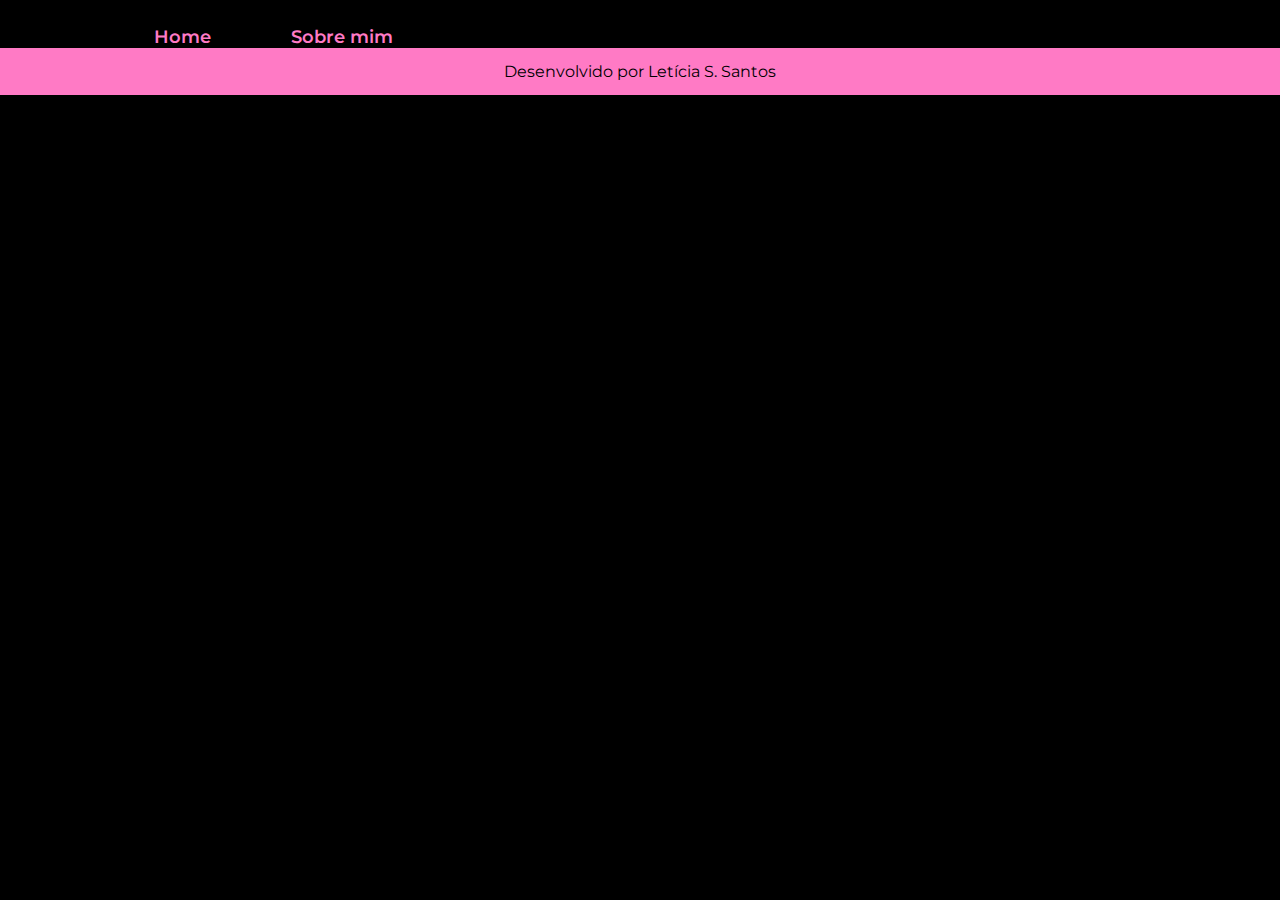
==== about.html @ 55adf0f3 "Adicionando nova página e um cabeçalho" ====
<!DOCTYPE html>
<html lang="pt-br">
<head>
    <meta charset="UTF-8">
    <meta name="viewport" content="width=device-width, initial-scale=1.0">

    <!-- Arquivo CSS -->
    <link rel="stylesheet" href="./styles/style.css">

    <title>Sobre mim</title>
</head>
<body>
    <header class="cabecalho">
        <nav class="cabecalho__menu">
            <a href="./index.html" class="cabecalho__menu__link">Home</a>
            <a href="./about.html" class="cabecalho__menu__link">Sobre mim</a>
        </nav>
    </header>

    <main>

    </main>

    <footer class="rodape">
        <p>Desenvolvido por Letícia S. Santos</p>
    </footer>
</body>
</html>
---- styles/style.css ----
@import url('https://fonts.googleapis.com/css2?family=Krona+One&family=Montserrat:ital,wght@0,100..900;1,100..900&display=swap');

/* Reset CSS */
* {
    margin: 0;
    padding: 0;
}

body {
    height: 100vh;
    background: #000;
    box-sizing: border-box;
    overflow: hidden;
}

.cabecalho__menu {
    display: flex;
    gap: 80px;
}

.cabecalho {
    padding: 2% 0% 0% 12%;
}

.cabecalho__menu__link {
    font-family: "Montserrat", sans-serif;
    font-size: 18px;
    font-weight: 600;
    color: #FF7AC5;
    text-decoration: none;
}

.apresentacao {
    margin: 10% 12%;
    display: flex;
    align-items: center;
    justify-content: space-between;
}

.apresentacao__conteudo {
    width: 500px;
    display: flex;
    flex-direction: column;
    gap: 20px;
}

.apresentacao__conteudo__titulo {
    font-size: 28px;
    color: #FFF;
    font-family: "Krona One", sans-serif;
    text-align: justify;  
}

.apresentacao__conteudo__texto {
    font-size: 20px;
    color: #F3ECFD;
    font-family: "Montserrat", sans-serif;
    text-align: justify;
}

.titulo__destaque {
    color: #1CEB8E;
}

.paragrafo__destaque {
    color: #FF7AC5;
}

.apresentacao__links {
    margin-top: 30px;
    display: flex;
    flex-direction: column;
    align-items: center;
    justify-content: space-between;
    gap: 28px;
}

.apresentacao__links__subtitulo {
    font-family: "Krona One", sans-serif;
    font-weight: 400;
    font-size: 18px;
    color: #FFF;
}

.apresentacao__links__link {
    font-family: "Montserrat", sans-serif;
    font-weight: 600;
    text-decoration: none;
    font-size: 16px;
    color: #F3ECFD;
    width: 250px;
    height: 40px;
    text-align: center;
    border-radius: 8px;
    padding: 4px 0;
    border: 2px dashed #1CEB8E;
    display: flex;
    flex-direction: column;
    align-items: stretch;
    flex-wrap: wrap;
    align-content: center;
    justify-content: center;
    gap: 12px;
    /* background-image: linear-gradient(in oklab, #1CEB8E,#FF7AC5); */
}

.apresentacao__links__link:hover {
    background-color: #FF7AC5;
    color: #000;
    border: none;
}

.icone__github {
    background-image: url('./assets/github.png');
    background-repeat: no-repeat;
    background-position: center left 60px;
}

.icone__github:hover {
    background-image: url('./assets/github-hover.png');
    background-repeat: no-repeat;
    background-position: center left 60px;
}

.foto {
    width: 350px;
    height: auto;
    filter: grayscale(1);
    border: 2px solid #1CEB8E;
}

.rodape {
    color: #000;
    background-color: #FF7AC5;
    padding: 14px;
    text-align: center;
    font-family: "Montserrat", sans-serif;
    font-weight: 400;
}
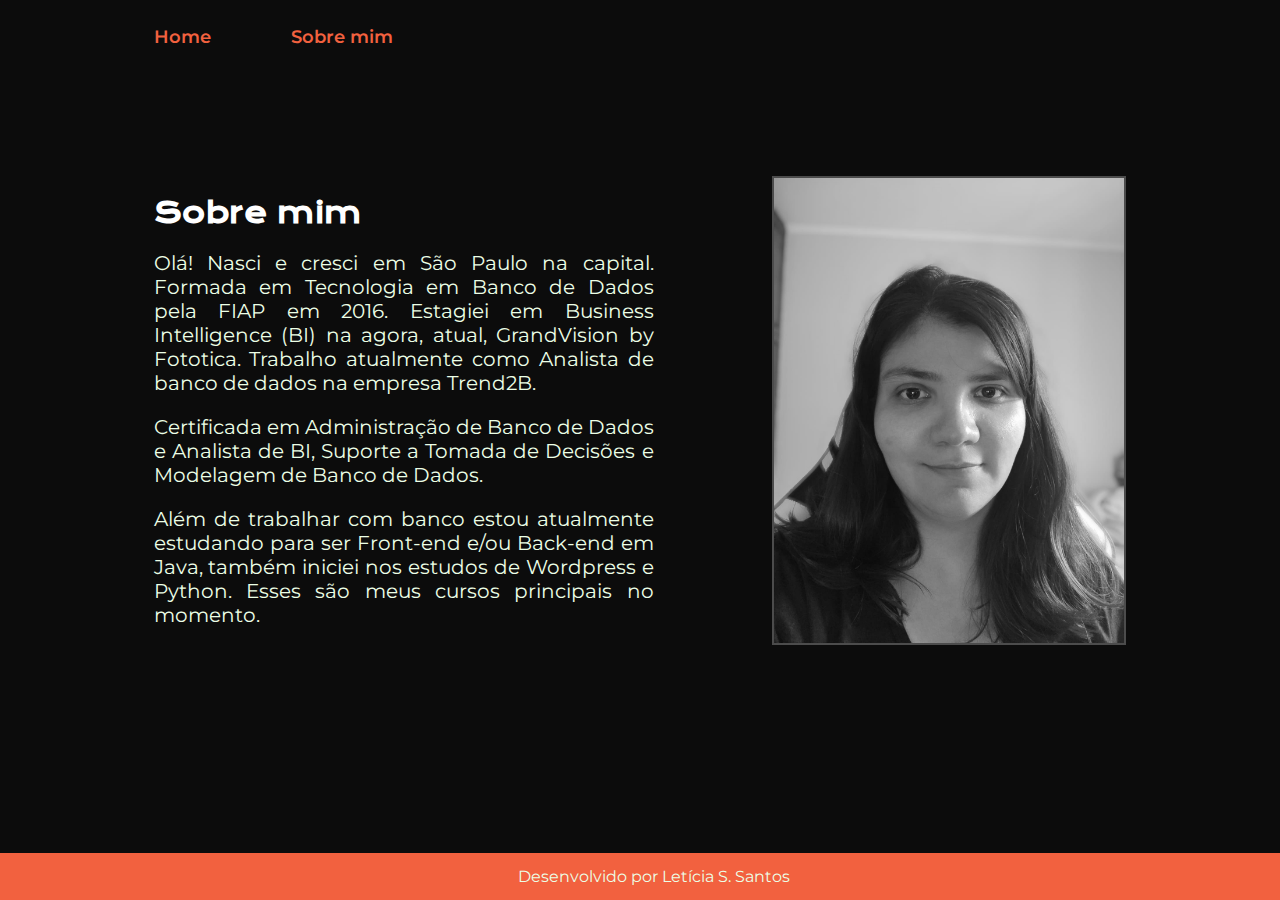
==== commit ebe80036: "Adicionando variaveis ao projeto" ====
--- a/about.html
+++ b/about.html
@@ -17,8 +17,17 @@
         </nav>
     </header>
 
-    <main>
+    <main class="apresentacao">
+        <section class="apresentacao__conteudo">
+            <h1 class="apresentacao__conteudo__titulo">Sobre mim</h1>
 
+            <p class="apresentacao__conteudo__texto">Olá! Nasci e cresci em São Paulo na capital. Formada em Tecnologia em Banco de Dados pela FIAP em 2016. Estagiei em Business Intelligence (BI) na agora, atual, GrandVision by Fototica. Trabalho atualmente como Analista de banco de dados na empresa Trend2B.</p>
+			<p class="apresentacao__conteudo__texto">Certificada em Administração de Banco de Dados e Analista de BI, Suporte a Tomada de Decisões e Modelagem de Banco de Dados.</p>
+			<p class="apresentacao__conteudo__texto">Além de trabalhar com banco estou atualmente estudando para ser Front-end e/ou Back-end em Java, também iniciei nos estudos de Wordpress e Python. Esses são meus cursos principais no momento.</p>
+
+        </section>
+
+        <img class="foto" src="./assets/lss.jpg" alt="Foto da desenvolvedora Letícia Santos sorrindo">
     </main>
 
     <footer class="rodape">
--- a/styles/style.css
+++ b/styles/style.css
@@ -1,4 +1,15 @@
 @import url('https://fonts.googleapis.com/css2?family=Krona+One&family=Montserrat:ital,wght@0,100..900;1,100..900&display=swap');
+
+:root {
+    --cor-fundo: #0C0C0C;
+    --cor-principal: #FFF;
+    --cor-primaria: #ECFFE6;
+    --cor-secundaria: #F2613F;
+    --cor-terciaria: #9B3922;
+
+    --fonte-principal: "Krona One", sans-serif;
+    --fonte-texto: "Montserrat", sans-serif;
+}
 
 /* Reset CSS */
 * {
@@ -8,7 +19,7 @@
 
 body {
     height: 100vh;
-    background: #000;
+    background: var(--cor-fundo);
     box-sizing: border-box;
     overflow: hidden;
 }
@@ -23,10 +34,10 @@
 }
 
 .cabecalho__menu__link {
-    font-family: "Montserrat", sans-serif;
+    font-family: var(--fonte-texto);
     font-size: 18px;
     font-weight: 600;
-    color: #FF7AC5;
+    color: var(--cor-secundaria);
     text-decoration: none;
 }
 
@@ -46,24 +57,24 @@
 
 .apresentacao__conteudo__titulo {
     font-size: 28px;
-    color: #FFF;
-    font-family: "Krona One", sans-serif;
+    color: var(--cor-principal);
+    font-family: var(--fonte-principal);
     text-align: justify;  
 }
 
 .apresentacao__conteudo__texto {
     font-size: 20px;
-    color: #F3ECFD;
-    font-family: "Montserrat", sans-serif;
+    color: var(--cor-primaria);
+    font-family: var(--fonte-texto);
     text-align: justify;
 }
 
 .titulo__destaque {
-    color: #1CEB8E;
+    color: var(--cor-terciaria);
 }
 
 .paragrafo__destaque {
-    color: #FF7AC5;
+    color: var(--cor-secundaria);
 }
 
 .apresentacao__links {
@@ -76,24 +87,24 @@
 }
 
 .apresentacao__links__subtitulo {
-    font-family: "Krona One", sans-serif;
+    font-family: var(--fonte-principal);
     font-weight: 400;
     font-size: 18px;
-    color: #FFF;
+    color: var(--cor-principal);
 }
 
 .apresentacao__links__link {
-    font-family: "Montserrat", sans-serif;
+    font-family: var(--fonte-texto);
     font-weight: 600;
     text-decoration: none;
     font-size: 16px;
-    color: #F3ECFD;
+    color: var(--cor-primaria);
     width: 250px;
     height: 40px;
     text-align: center;
     border-radius: 8px;
     padding: 4px 0;
-    border: 2px dashed #1CEB8E;
+    border: 2px dashed var(--cor-terciaria);
     display: flex;
     flex-direction: column;
     align-items: stretch;
@@ -101,12 +112,11 @@
     align-content: center;
     justify-content: center;
     gap: 12px;
-    /* background-image: linear-gradient(in oklab, #1CEB8E,#FF7AC5); */
 }
 
 .apresentacao__links__link:hover {
-    background-color: #FF7AC5;
-    color: #000;
+    background-color: var(--cor-secundaria);
+    color: var(--cor-principal);
     border: none;
 }
 
@@ -126,14 +136,18 @@
     width: 350px;
     height: auto;
     filter: grayscale(1);
-    border: 2px solid #1CEB8E;
+    border: 2px solid var(--cor-terciaria);
 }
 
 .rodape {
-    color: #000;
-    background-color: #FF7AC5;
+    color: var(--cor-primaria);
+    background-color: var(--cor-secundaria);
     padding: 14px;
     text-align: center;
-    font-family: "Montserrat", sans-serif;
+    font-family: var(--fonte-texto);
     font-weight: 400;
+    position: fixed;
+    left: 0;
+    bottom: 0;
+    width: 100%;
 }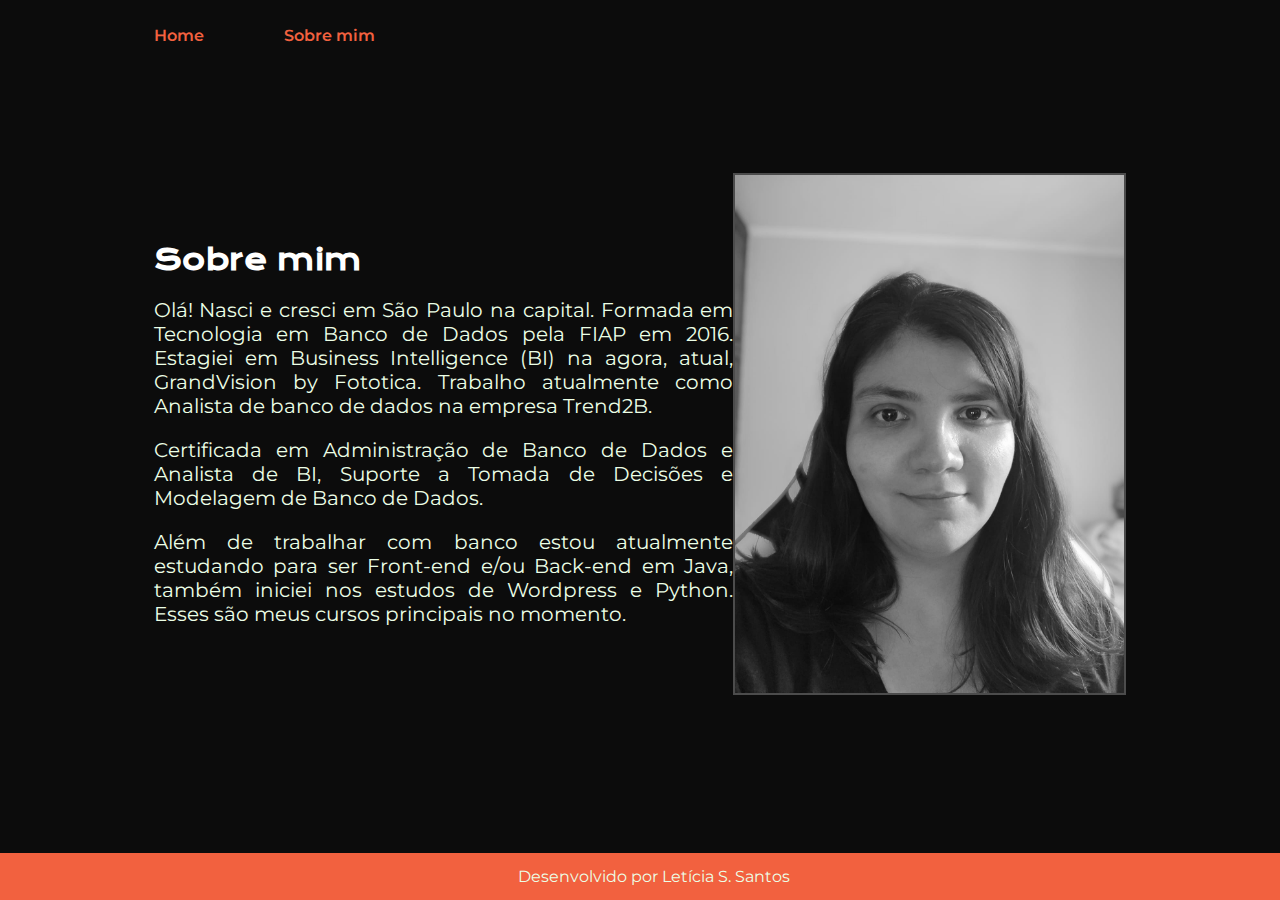
==== commit 17502bf9: "Unidades de medida: REM e %" ====
--- a/about.html
+++ b/about.html
@@ -27,7 +27,7 @@
 
         </section>
 
-        <img class="foto" src="./assets/lss.jpg" alt="Foto da desenvolvedora Letícia Santos sorrindo">
+        <img class="apresentacao__imagem" src="./assets/lss.jpg" alt="Foto da desenvolvedora Letícia Santos sorrindo">
     </main>
 
     <footer class="rodape">
--- a/styles/style.css
+++ b/styles/style.css
@@ -35,7 +35,7 @@
 
 .cabecalho__menu__link {
     font-family: var(--fonte-texto);
-    font-size: 18px;
+    font-size: 1rem; /* 18px = (1.125rem * 16) ou 1.125rem = (18px / 16). Nesse caso arredondei para 1rem = 16px */
     font-weight: 600;
     color: var(--cor-secundaria);
     text-decoration: none;
@@ -49,21 +49,21 @@
 }
 
 .apresentacao__conteudo {
-    width: 500px;
+    width: 60%;
     display: flex;
     flex-direction: column;
     gap: 20px;
 }
 
 .apresentacao__conteudo__titulo {
-    font-size: 28px;
+    font-size: 1.75rem; /* 28px = (1.75rem * 16) ou 1.75rem = (28px / 16) */
     color: var(--cor-principal);
     font-family: var(--fonte-principal);
     text-align: justify;  
 }
 
 .apresentacao__conteudo__texto {
-    font-size: 20px;
+    font-size: 1.25rem; /* 20px = (1.25rem * 16) ou 1.25rem = (20px / 16) */
     color: var(--cor-primaria);
     font-family: var(--fonte-texto);
     text-align: justify;
@@ -89,17 +89,17 @@
 .apresentacao__links__subtitulo {
     font-family: var(--fonte-principal);
     font-weight: 400;
-    font-size: 18px;
+    font-size: 1rem;
     color: var(--cor-principal);
 }
 
-.apresentacao__links__link {
+.apresentacao__links__navegacao {
     font-family: var(--fonte-texto);
     font-weight: 600;
     text-decoration: none;
     font-size: 16px;
     color: var(--cor-primaria);
-    width: 250px;
+    width: 60%;
     height: 40px;
     text-align: center;
     border-radius: 8px;
@@ -120,20 +120,8 @@
     border: none;
 }
 
-.icone__github {
-    background-image: url('./assets/github.png');
-    background-repeat: no-repeat;
-    background-position: center left 60px;
-}
-
-.icone__github:hover {
-    background-image: url('./assets/github-hover.png');
-    background-repeat: no-repeat;
-    background-position: center left 60px;
-}
-
-.foto {
-    width: 350px;
+.apresentacao__imagem {
+    width: 40%;
     height: auto;
     filter: grayscale(1);
     border: 2px solid var(--cor-terciaria);
